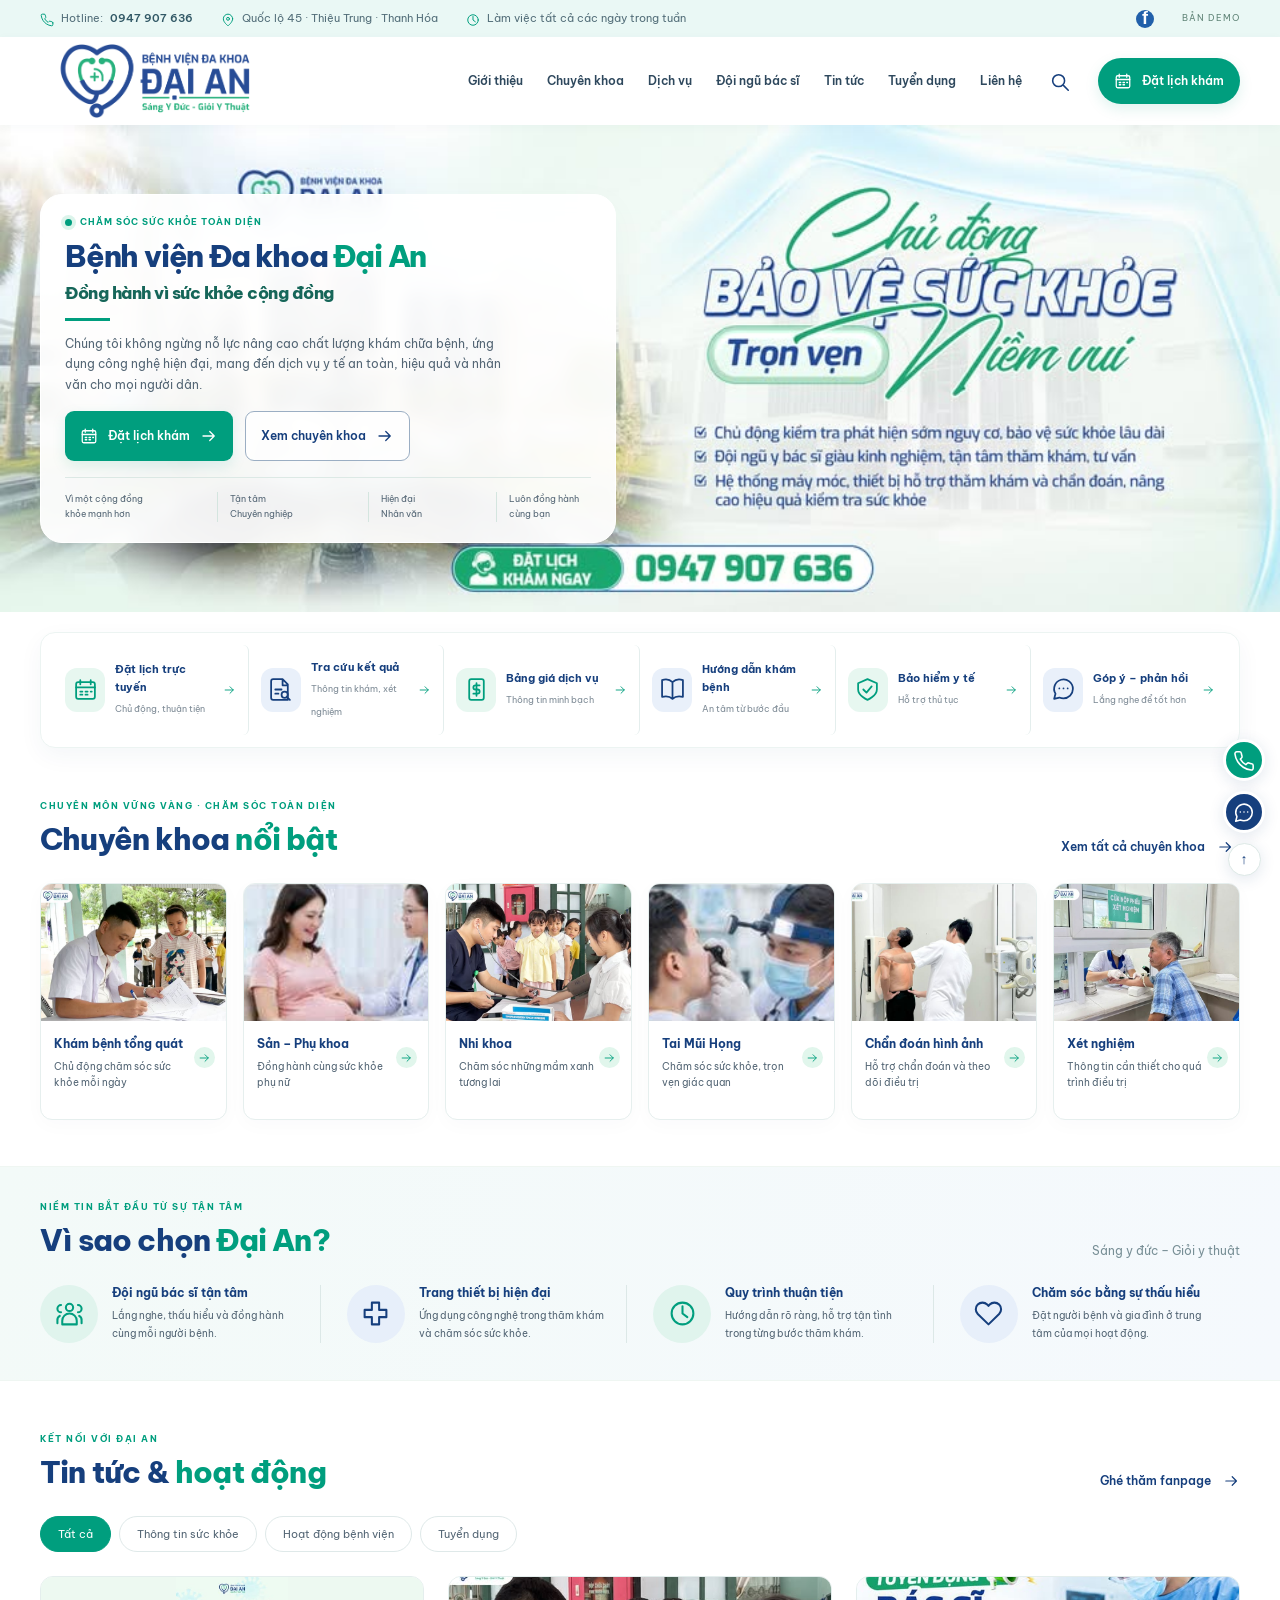
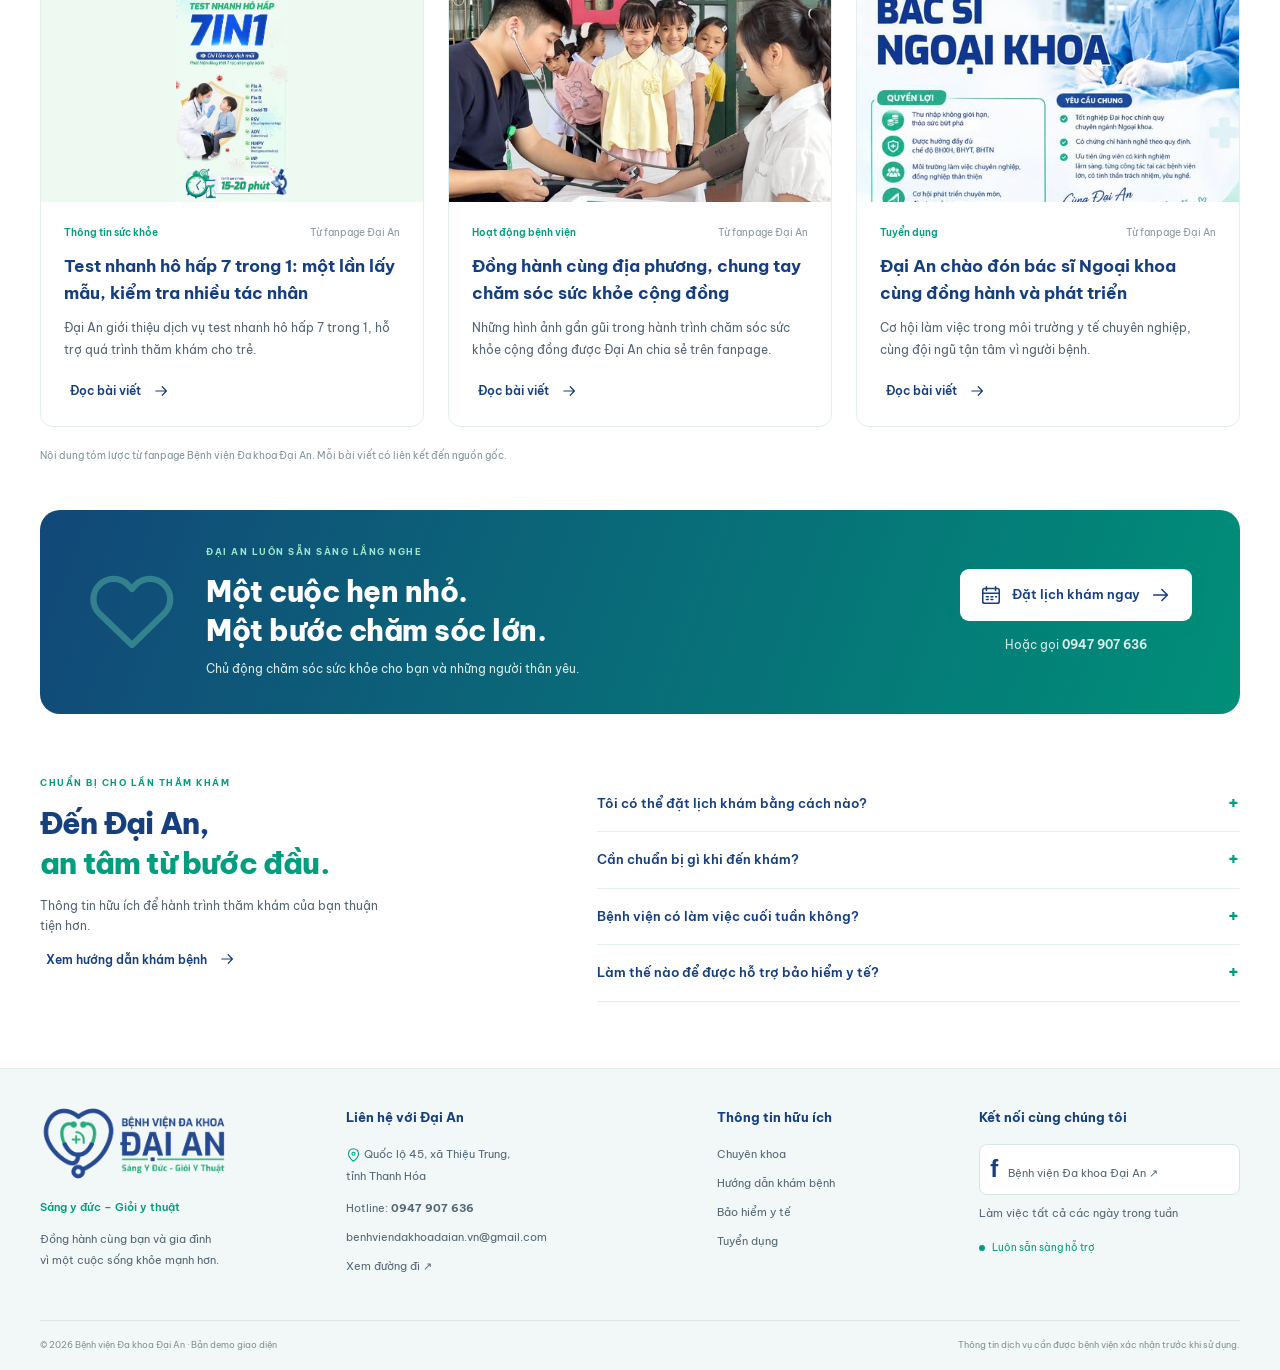
==== index.html @ 1d28658b "Build Dai An hospital demo with responsive layout and Facebook content" ====
<!doctype html>
<html lang="vi">
<head>
  <meta charset="utf-8"><meta name="viewport" content="width=device-width, initial-scale=1">
  <meta name="theme-color" content="#009d7d"><meta name="description" content="Bệnh viện Đa khoa Đại An — Sáng y đức, giỏi y thuật. Khám phá chuyên khoa, dịch vụ và thông tin từ bệnh viện.">
  <title>Bệnh viện Đa khoa Đại An | Sáng y đức – Giỏi y thuật</title>
  <link rel="icon" href="assets/Dai_An-01.png"><link rel="stylesheet" href="styles.css"><script src="app.js" defer></script>
</head>
<body>
<a class="skip" href="#main">Đến nội dung chính</a>
<div class="topbar"><div class="container top-inner"><a href="tel:0947907636"><span data-icon="phone"></span> Hotline: <strong>0947 907 636</strong></a><span class="top-address"><span data-icon="pin"></span> Quốc lộ 45 · Thiệu Trung · Thanh Hóa</span><span class="hours"><span data-icon="clock"></span> Làm việc tất cả các ngày trong tuần</span><a class="social" href="https://www.facebook.com/bvdkdaian/" target="_blank" rel="noopener" aria-label="Fanpage Facebook">f</a><span class="demo-tag">BẢN DEMO</span></div></div>
<header><div class="container nav-wrap"><a class="brand" href="#" aria-label="Đại An - Trang chủ"><img src="assets/Dai_An-01.png" alt="Bệnh viện Đa khoa Đại An - Sáng Y Đức, Giỏi Y Thuật" width="2087" height="944"></a><nav id="navigation" aria-label="Điều hướng chính"><a href="#gioi-thieu">Giới thiệu</a><a href="#chuyen-khoa">Chuyên khoa</a><a href="#dich-vu">Dịch vụ</a><a href="#doi-ngu">Đội ngũ bác sĩ</a><a href="#tin-tuc">Tin tức</a><button class="nav-link" data-recruit>Tuyển dụng</button><a href="#lien-he">Liên hệ</a></nav><button class="search-toggle icon-button" aria-label="Tìm kiếm" data-search><span data-icon="search"></span></button><button class="button small" data-book><span data-icon="calendar"></span> Đặt lịch khám</button><button id="menu-toggle" class="icon-button" aria-label="Mở menu" aria-controls="navigation" aria-expanded="false"><span data-icon="menu"></span></button></div></header>
<main id="main">
<section class="hero hero-banner" aria-labelledby="hero-title">
  <img class="hero-banner-image" src="assets/9d44f85881139d9f.png" alt="Bệnh viện Đa khoa Đại An – Chủ động bảo vệ sức khỏe, trọn vẹn niềm vui. Hotline đặt lịch khám 0947 907 636." width="960" height="365" fetchpriority="high">
  <div class="container hero-overlay">
    <div class="hero-panel">
      <p class="eyebrow"><span class="dot"></span> CHĂM SÓC SỨC KHỎE TOÀN DIỆN</p>
      <h1 id="hero-title">Bệnh viện Đa khoa <span>Đại An</span></h1>
      <h2>Đồng hành vì sức khỏe cộng đồng</h2>
      <div class="accent-line"></div>
      <p class="hero-description">Chúng tôi không ngừng nỗ lực nâng cao chất lượng khám chữa bệnh, ứng dụng công nghệ hiện đại, mang đến dịch vụ y tế an toàn, hiệu quả và nhân văn cho mọi người dân.</p>
      <div class="hero-actions"><button class="button" data-book><span data-icon="calendar"></span> Đặt lịch khám <span data-icon="arrow"></span></button><a class="button outline" href="#chuyen-khoa">Xem chuyên khoa <span data-icon="arrow"></span></a></div>
      <div class="hero-values"><span>Vì một cộng đồng<br>khỏe mạnh hơn</span><span>Tận tâm<br>Chuyên nghiệp</span><span>Hiện đại<br>Nhân văn</span><span>Luôn đồng hành<br>cùng bạn</span></div>
    </div>
  </div>
</section>
<section id="dich-vu" class="container quick-services" aria-label="Tiện ích dành cho người bệnh"></section>
<section id="chuyen-khoa" class="section container"><div class="section-heading"><div><p class="eyebrow">CHUYÊN MÔN VỮNG VÀNG · CHĂM SÓC TOÀN DIỆN</p><h2>Chuyên khoa <span>nổi bật</span></h2></div><button class="text-link" id="all-specialties">Xem tất cả chuyên khoa <span data-icon="arrow"></span></button></div><div id="specialty-grid" class="specialty-grid"></div></section>
<section id="gioi-thieu" class="why-section"><div class="container"><div class="section-heading"><div><p class="eyebrow">NIỀM TIN BẮT ĐẦU TỪ SỰ TẬN TÂM</p><h2>Vì sao chọn <span>Đại An?</span></h2></div><span class="section-note">Sáng y đức – Giỏi y thuật</span></div><div class="benefits"><article id="doi-ngu"><div class="benefit-icon" data-icon="users"></div><div><h3>Đội ngũ bác sĩ tận tâm</h3><p>Lắng nghe, thấu hiểu và đồng hành cùng mỗi người bệnh.</p></div></article><article><div class="benefit-icon blue" data-icon="cross"></div><div><h3>Trang thiết bị hiện đại</h3><p>Ứng dụng công nghệ trong thăm khám và chăm sóc sức khỏe.</p></div></article><article><div class="benefit-icon" data-icon="clock"></div><div><h3>Quy trình thuận tiện</h3><p>Hướng dẫn rõ ràng, hỗ trợ tận tình trong từng bước thăm khám.</p></div></article><article><div class="benefit-icon blue" data-icon="heart"></div><div><h3>Chăm sóc bằng sự thấu hiểu</h3><p>Đặt người bệnh và gia đình ở trung tâm của mọi hoạt động.</p></div></article></div></div></section>
<section id="tin-tuc" class="section container news-section"><div class="section-heading"><div><p class="eyebrow">KẾT NỐI VỚI ĐẠI AN</p><h2>Tin tức & <span>hoạt động</span></h2></div><a class="text-link" href="https://www.facebook.com/bvdkdaian/" target="_blank" rel="noopener">Ghé thăm fanpage <span data-icon="arrow"></span></a></div><div class="news-filters" role="group" aria-label="Lọc bài viết"><button class="active" data-filter="all" aria-pressed="true">Tất cả</button><button data-filter="health" aria-pressed="false">Thông tin sức khỏe</button><button data-filter="community" aria-pressed="false">Hoạt động bệnh viện</button><button data-filter="recruit" aria-pressed="false">Tuyển dụng</button></div><div id="news-grid" class="news-grid"></div><p class="source-note">Nội dung tóm lược từ fanpage Bệnh viện Đa khoa Đại An. Mỗi bài viết có liên kết đến nguồn gốc.</p></section>
<section class="container care-banner"><div class="care-symbol" data-icon="heart"></div><div><p class="eyebrow">ĐẠI AN LUÔN SẴN SÀNG LẮNG NGHE</p><h2>Một cuộc hẹn nhỏ.<br>Một bước chăm sóc lớn.</h2><p>Chủ động chăm sóc sức khỏe cho bạn và những người thân yêu.</p></div><div class="care-action"><button class="button white" data-book><span data-icon="calendar"></span> Đặt lịch khám ngay <span data-icon="arrow"></span></button><a href="tel:0947907636">Hoặc gọi <strong>0947 907 636</strong></a></div></section>
<section class="section container guide-section"><div><p class="eyebrow">CHUẨN BỊ CHO LẦN THĂM KHÁM</p><h2>Đến Đại An,<br><span>an tâm từ bước đầu.</span></h2><p>Thông tin hữu ích để hành trình thăm khám của bạn thuận tiện hơn.</p><button class="text-link" data-info="guide">Xem hướng dẫn khám bệnh <span data-icon="arrow"></span></button></div><div class="faq"><details><summary>Tôi có thể đặt lịch khám bằng cách nào?</summary><p>Bạn có thể gọi hotline <a href="tel:0947907636">0947 907 636</a> hoặc liên hệ fanpage bệnh viện. Biểu mẫu trên website này là bản trình diễn, chưa gửi yêu cầu đặt lịch thực tế.</p></details><details><summary>Cần chuẩn bị gì khi đến khám?</summary><p>Mang theo giấy tờ tùy thân, thông tin bảo hiểm y tế và hồ sơ khám trước đây nếu có. Liên hệ bệnh viện để được hướng dẫn riêng cho dịch vụ bạn cần.</p></details><details><summary>Bệnh viện có làm việc cuối tuần không?</summary><p>Theo thông tin trên fanpage, bệnh viện làm việc tất cả các ngày trong tuần, cả thứ Bảy và Chủ nhật. Vui lòng liên hệ trước để xác nhận lịch chuyên khoa.</p></details><details><summary>Làm thế nào để được hỗ trợ bảo hiểm y tế?</summary><p>Chuẩn bị thông tin thẻ BHYT và giấy tờ liên quan. Bộ phận tiếp đón sẽ hướng dẫn quyền lợi và thủ tục áp dụng cho trường hợp của bạn.</p></details></div></section>
</main>
<footer id="lien-he"><div class="container footer-grid"><div class="footer-brand"><a href="#"><img src="assets/Dai_An-01.png" alt="Bệnh viện Đa khoa Đại An" width="2087" height="944"></a><p>Sáng y đức – Giỏi y thuật</p><p>Đồng hành cùng bạn và gia đình<br>vì một cuộc sống khỏe mạnh hơn.</p></div><div><h3>Liên hệ với Đại An</h3><p><span data-icon="pin"></span> Quốc lộ 45, xã Thiệu Trung,<br>tỉnh Thanh Hóa</p><a href="tel:0947907636">Hotline: <strong>0947 907 636</strong></a><a href="mailto:benhviendakhoadaian.vn@gmail.com">benhviendakhoadaian.vn@gmail.com</a><a href="https://www.google.com/maps/search/?api=1&query=Bệnh+viện+Đa+khoa+Đại+An+Thanh+Hóa" target="_blank" rel="noopener">Xem đường đi ↗</a></div><div><h3>Thông tin hữu ích</h3><a href="#chuyen-khoa">Chuyên khoa</a><button data-info="guide">Hướng dẫn khám bệnh</button><button data-info="insurance">Bảo hiểm y tế</button><button data-recruit>Tuyển dụng</button></div><div><h3>Kết nối cùng chúng tôi</h3><a class="facebook-link" href="https://www.facebook.com/bvdkdaian/" target="_blank" rel="noopener"><b>f</b> Bệnh viện Đa khoa Đại An ↗</a><p>Làm việc tất cả các ngày trong tuần</p><span class="open-status"><i></i> Luôn sẵn sàng hỗ trợ</span></div></div><div class="container footer-bottom"><span>© 2026 Bệnh viện Đa khoa Đại An · Bản demo giao diện</span><span>Thông tin dịch vụ cần được bệnh viện xác nhận trước khi sử dụng.</span></div></footer>
<div class="floating-contact"><a href="tel:0947907636" aria-label="Gọi hotline"><span data-icon="phone"></span></a><a href="https://www.facebook.com/bvdkdaian/" target="_blank" rel="noopener" aria-label="Liên hệ Facebook"><span data-icon="message"></span></a><button id="back-top" aria-label="Về đầu trang">↑</button></div>
<dialog id="modal" aria-labelledby="modal-title"><button class="modal-close icon-button" aria-label="Đóng hộp thoại">×</button><div id="modal-content"></div></dialog>
<noscript><p class="container">Vui lòng bật JavaScript để xem chuyên khoa, bài viết và dùng các tiện ích demo.</p></noscript>
</body></html>
---- styles.css ----
@import url('https://fonts.googleapis.com/css2?family=Be+Vietnam+Pro:wght@400;450;500;550;600;650;700;750;800&display=swap');
:root{--blue:#163f7d;--green:#009e7e;--mint:#eaf8f3;--text:#546675;--line:#e4eeed;--shadow:0 8px 30px #173f7010}*{box-sizing:border-box}html{scroll-behavior:smooth;scroll-padding-top:105px}body{margin:0;background:#fff;color:var(--text);font:14px/1.65 'Be Vietnam Pro',Arial,sans-serif}button,input,select,textarea{font:inherit}button,a{-webkit-tap-highlight-color:transparent}button{cursor:pointer}a{color:inherit;text-decoration:none}button{color:inherit}img{max-width:100%;height:auto;display:block}h1,h2,h3,p{margin-top:0}h1,h2,h3{color:var(--blue);line-height:1.35}h2{font-size:30px;font-weight:750;letter-spacing:-.8px;margin-bottom:12px}h2 span{color:var(--green)}h3{font-size:15px}svg{width:22px;height:22px;flex-shrink:0;vertical-align:middle}button{border:0;background:none}a,button,input,select,textarea{outline-offset:5px}a:focus-visible,button:focus-visible,input:focus-visible,select:focus-visible,textarea:focus-visible{outline:3px solid #29b694}.container{max-width:1320px;width:calc(100% - 80px);margin:auto}.topbar{background:#eaf8f5;font-size:11px;color:#536e79}.top-inner{display:flex;align-items:center;gap:28px;height:37px}.top-inner>a,.top-address,.hours{display:flex;align-items:center;gap:7px}.topbar svg{width:14px;height:14px;color:var(--green)}.topbar strong{font-weight:600;color:#325966}.hours{margin-right:auto}.social{background:#2160aa;border-radius:50%;color:#fff!important;width:18px;height:18px;justify-content:center;font:bold 18px Arial}.demo-tag{font-size:9px;letter-spacing:1px;color:#618578}header{background:#fff;position:sticky;top:0;z-index:20;box-shadow:0 2px 10px #1b507209}.nav-wrap{height:88px;display:flex;align-items:center;gap:20px}.brand{width:220px;flex-shrink:0;overflow:hidden;height:74px;display:flex;align-items:center}.brand img{width:230px;max-width:none;height:auto}nav{display:flex;align-items:center;gap:24px;margin-left:auto}nav a,.nav-link{font-size:12px;color:#2e485d;white-space:nowrap;font-weight:550;padding:10px 0}nav a:hover,.nav-link:hover{color:var(--green)}.button{display:inline-flex;justify-content:center;align-items:center;gap:10px;background:var(--green);color:#fff;border-radius:9px;padding:15px 20px;font-size:13px;font-weight:600;line-height:1.5;box-shadow:0 5px 14px #009e7e20;transition:transform .2s,background .2s}.button:hover{background:#00866b;transform:translateY(-2px)}.button.small{font-size:12px;padding:12px 16px;white-space:nowrap;border-radius:30px}.button.small svg{width:18px}.outline{border:1px solid #9baec3;background:#ffffffc9;color:var(--blue);box-shadow:none}.outline:hover{background:#f0faf6}.icon-button{display:grid;place-items:center;width:36px;height:36px;border-radius:50%;color:var(--blue)}.icon-button:hover{background:var(--mint)}#menu-toggle{display:none}.hero{position:relative;min-height:530px;background:#d6f4e9;overflow:hidden}.hero-art{position:absolute;right:0;top:0;width:65%;height:100%;background-image:url('assets/design-reference.png');background-size:173% auto;background-position:right 15%;background-repeat:no-repeat}.hero:after{content:'';position:absolute;inset:0;background:linear-gradient(90deg,#dff8f2 0%,#dff8f270 31%,transparent 56%),linear-gradient(0deg,#28b8a13a,transparent 30%);pointer-events:none}.hero-inner{position:relative;z-index:1;padding:36px 0 62px;display:flex;align-items:end;justify-content:space-between}.hero-panel{width:570px;padding:29px 34px 25px;background:#ffffffef;border:1px solid #fff;border-radius:22px;box-shadow:0 10px 35px #16794c09;backdrop-filter:blur(8px)}.eyebrow{font-size:10px;letter-spacing:1.5px;font-weight:650;color:var(--green);margin-bottom:12px}.hero .eyebrow{font-size:11px;letter-spacing:1px;display:flex;align-items:center;gap:8px}.dot{width:7px;height:7px;background:var(--green);border-radius:50%;box-shadow:0 0 0 4px #dcf4eb}h1{font-size:42px;font-weight:800;letter-spacing:-1.8px;line-height:1.22;margin:16px 0 10px}h1 span{color:var(--green)}.hero h2{font-size:21px;letter-spacing:-.5px;color:#166659;margin:0}.accent-line{width:45px;height:3px;background:var(--green);margin:19px 0}.hero-description{font-size:13px;line-height:1.9;max-width:460px;margin-bottom:23px}.hero-actions{display:flex;gap:12px}.hero-actions .button{font-size:12px;padding:13px 15px}.hero-actions svg{width:18px}.hero-values{display:flex;justify-content:space-between;border-top:1px solid #dce9e5;margin-top:24px;padding-top:18px;gap:10px;font-size:10px}.hero-values span{display:flex;align-items:center;gap:5px}.hero-values svg{color:var(--green);width:15px}.hero-caption{text-align:right;color:white;font:italic 28px/1.5 Georgia,serif;text-shadow:0 2px 12px #086b54;transform:rotate(-7deg);margin:0 20px 25px}.hero-caption span{font-size:25px}.quick-services{position:relative;z-index:3;margin-top:-33px;padding:12px;display:grid;grid-template-columns:repeat(6,1fr);background:white;border:1px solid #ecf4f2;border-radius:15px;box-shadow:0 8px 25px #1343710c}.quick-item{display:flex;align-items:center;text-align:left;gap:10px;padding:13px 12px;border-right:1px solid var(--line);transition:background .2s;border-radius:6px}.quick-item:last-child{border:0}.quick-item:hover{background:var(--mint)}.quick-icon{display:grid;place-items:center;width:40px;height:44px;border-radius:12px;color:var(--green);background:#e7f7f0;flex-shrink:0}.quick-item:nth-child(even) .quick-icon{background:#e9f0fa;color:var(--blue)}.quick-icon svg{width:25px;height:25px}.quick-item strong{display:block;color:var(--blue);font-size:11px;font-weight:650}.quick-item small{font-size:9px;color:#7e8b96}.quick-item>.arrow{margin-left:auto;color:var(--green)}.quick-item>.arrow svg{width:13px}.section{padding-top:51px;padding-bottom:46px}.section-heading{display:flex;align-items:end;justify-content:space-between;margin-bottom:24px;gap:15px}.section-heading .eyebrow{margin-bottom:5px;font-size:9px}.section-heading h2{margin:0}.text-link{display:inline-flex;align-items:center;gap:12px;font-size:12px;color:var(--blue);font-weight:550}.text-link:hover{color:var(--green)}.text-link svg{width:17px}.specialty-grid{display:grid;grid-template-columns:repeat(6,1fr);gap:16px}.specialty-card{border:1px solid #e6efee;border-radius:12px;overflow:hidden;background:white;box-shadow:0 5px 20px #153d6806;transition:transform .2s,box-shadow .2s;position:relative;text-align:left;padding:0}.specialty-card:hover{transform:translateY(-5px);box-shadow:var(--shadow)}.specialty-photo{width:100%;height:137px;object-fit:cover}.reference-photo{background-image:url('assets/design-reference.png');background-size:675% auto;background-position:22% 82.2%;height:137px}.reference-photo.ent{background-position:59% 82.2%}.specialty-body{padding:15px 13px 16px;min-height:98px}.specialty-card h3{font-size:12px;margin:0 12px 6px 0;font-weight:700}.specialty-card p{font-size:10px;line-height:1.6;margin:0;max-width:140px}.card-arrow{position:absolute;right:11px;bottom:51px;border-radius:50%;background:#e1f6ec;width:21px;height:21px;color:var(--green);display:grid;place-items:center}.card-arrow svg{width:13px}.why-section{background:linear-gradient(100deg,#f3faf8,#f5f9fd);padding:33px 0 37px;border-top:1px solid #eff6f2;border-bottom:1px solid #eff6f2}.section-note{font-size:12px;color:#788f96}.benefits{display:grid;grid-template-columns:repeat(4,1fr);gap:26px}.benefits article{display:flex;gap:14px;align-items:center;border-right:1px solid #dce8e7;padding-right:18px}.benefits article:last-child{border:0}.benefit-icon{width:58px;height:58px;background:#e0f4ed;color:var(--green);flex-shrink:0;border-radius:50%;display:grid;place-items:center}.benefit-icon svg{width:29px;height:29px}.benefit-icon.blue{color:var(--blue);background:#e7effa}.benefits h3{font-size:12px;margin:0 0 6px}.benefits p{font-size:10px;margin:0;line-height:1.8}.news-filters{display:flex;gap:8px;margin-bottom:24px;flex-wrap:wrap}.news-filters button{padding:8px 17px;border:1px solid #dfe9e9;border-radius:30px;font-size:11px;background:white}.news-filters button.active{color:white;border-color:var(--green);background:var(--green)}.news-grid{display:grid;grid-template-columns:repeat(3,1fr);gap:24px}.news-card{border:1px solid var(--line);border-radius:13px;overflow:hidden;background:#fff;transition:box-shadow .2s}.news-card:hover{box-shadow:var(--shadow)}.news-image-button{width:100%;padding:0;display:block;overflow:hidden;background:#e9f6f1}.news-image-button img{width:100%;height:225px;object-fit:cover;transition:transform .4s}.news-image-button:hover img{transform:scale(1.025)}.news-card:first-child img{object-fit:contain;background:#edf9f1}.news-card .news-body{padding:23px}.news-meta{display:flex;justify-content:space-between;gap:10px;font-size:10px;color:#8a979f;margin-bottom:11px}.news-meta b{font-weight:550;color:var(--green)}.news-card h3{font-size:17px;line-height:1.6;margin-bottom:10px}.news-title{text-align:left;padding:0;color:inherit;font:inherit}.news-card p{font-size:12px;line-height:1.85;margin-bottom:17px}.source-note{font-size:10px;color:#82949d;margin:21px 0 0}.care-banner{background:linear-gradient(110deg,#124878,#008f78);color:#d7ebe8;border-radius:20px;padding:35px 48px;display:flex;align-items:center;gap:30px;overflow:hidden;position:relative}.care-banner h2{font-size:29px;color:white;margin:0 0 9px;letter-spacing:-.5px}.care-banner .eyebrow{color:#9ee5cd;font-size:9px}.care-banner p:last-child{margin:0;font-size:12px}.care-symbol{color:#68cfb0;opacity:.4}.care-symbol svg{width:88px;height:88px}.care-action{margin-left:auto;display:flex;align-items:center;flex-direction:column;gap:14px}.white{color:var(--blue);background:white}.white:hover{background:#e2f5ee}.care-action>a{font-size:12px}.guide-section{display:grid;grid-template-columns:1fr 1.35fr;gap:80px;padding-top:62px;padding-bottom:66px}.guide-section>div>p{max-width:340px;font-size:12px}.guide-section>div>.eyebrow{font-size:9px}.faq details{border-bottom:1px solid var(--line);padding:17px 0}.faq summary{cursor:pointer;color:var(--blue);font-size:13px;font-weight:550;list-style:none;display:flex;justify-content:space-between;gap:15px}.faq summary:after{content:'+';font-size:20px;color:var(--green);line-height:1}.faq details[open] summary:after{content:'−'}.faq p{font-size:12px;line-height:1.8;margin:13px 25px 0 0}footer{background:#f2f8f7;border-top:1px solid #e3eeea}.footer-grid{display:grid;grid-template-columns:1.2fr 1.5fr 1fr 1.2fr;gap:45px;padding-top:40px;padding-bottom:35px}.footer-brand img{width:220px;mix-blend-mode:multiply;margin-left:-16px;margin-top:-15px}.footer-grid h3{font-size:13px;margin:0 0 18px}.footer-grid p,.footer-grid a,.footer-grid button{font-size:11px;line-height:1.9}.footer-grid a,.footer-grid button{display:block;margin-bottom:8px;text-align:left;padding:0;overflow-wrap:anywhere}.footer-grid a:hover,.footer-grid button:hover{color:var(--green)}.footer-grid p svg{width:15px;color:var(--green)}.footer-brand>p:first-of-type{color:var(--green);font-weight:600;margin-top:-4px}.facebook-link{border:1px solid #d7e6e3;border-radius:8px;padding:10px!important;background:#fff}.facebook-link b{font:bold 24px Arial;color:var(--blue);padding-right:7px}.open-status{font-size:10px;color:var(--green)}.open-status i{display:inline-block;width:6px;height:6px;border-radius:50%;background:var(--green);margin-right:5px}.footer-bottom{border-top:1px solid #dce8e4;padding:17px 0;display:flex;justify-content:space-between;gap:15px;font-size:9px;color:#81938e}.floating-contact{position:fixed;bottom:24px;right:15px;display:flex;flex-direction:column;gap:10px;z-index:15}.floating-contact a,.floating-contact button{width:42px;height:42px;display:grid;place-items:center;color:white;background:var(--green);border-radius:50%;box-shadow:0 3px 15px #143e7520;border:3px solid white}.floating-contact a:nth-child(2){background:var(--blue)}.floating-contact button{background:white;color:var(--blue);border:1px solid #dce8e5;height:33px;width:33px;margin:auto}dialog{border:0;border-radius:18px;max-width:660px;width:calc(100% - 32px);padding:36px;color:var(--text);box-shadow:0 20px 100px #06254840;max-height:90vh;overflow-y:auto}dialog::backdrop{background:#102c4b88;backdrop-filter:blur(4px)}body.modal-open{overflow:hidden}.modal-close{position:absolute;top:12px;right:12px;font-size:28px}.modal-eyebrow{margin-bottom:8px}.modal-content h2,#modal-title{font-size:26px;margin-right:20px}.modal-intro{font-size:13px}.form-grid{display:grid;grid-template-columns:1fr 1fr;gap:16px}.field{display:flex;flex-direction:column;gap:6px;font-size:12px;color:var(--blue);font-weight:550}.field.full{grid-column:1/-1}.field input,.field select,.field textarea,.search-input{border:1px solid #d4e2e1;padding:11px 12px;border-radius:7px;width:100%;background:#fff;color:#355164;min-height:45px}.field textarea{resize:vertical;min-height:90px}.demo-notice{background:#eff8f4;border-left:3px solid var(--green);padding:12px 15px;font-size:11px;border-radius:5px;margin:20px 0}.form-submit{width:100%;margin-top:20px}.success{text-align:center;padding:25px 0}.success-icon{width:65px;height:65px;border-radius:50%;background:var(--mint);color:var(--green);margin:0 auto 20px;display:grid;place-items:center;font-size:28px}.article-image{width:100%;max-height:350px;object-fit:contain;background:#eff8f4;border-radius:10px;margin:20px 0}.article-text{font-size:13px;line-height:1.9}.article-source{margin-top:22px}.search-results{display:flex;flex-direction:column;gap:8px;margin-top:18px}.search-result{text-align:left;border:1px solid var(--line);border-radius:8px;padding:12px 15px;color:var(--blue)}.search-result:hover{background:var(--mint)}.search-result small{display:block;color:var(--green);font-size:10px}.info-list{padding-left:21px;font-size:13px;line-height:2}.result-panel{margin-top:18px;padding:18px;background:var(--mint);border-radius:9px;font-size:12px}.skip{position:fixed;top:-100px;z-index:100;background:#fff;padding:10px}.skip:focus{top:0}[hidden]{display:none!important}
@media(min-width:1500px){.hero-art{background-position:right 15%;background-size:173% auto}.hero{max-height:580px}}@media(max-width:1250px){nav{gap:15px}.nav-wrap{gap:12px}.brand{width:190px}.brand img{width:200px}nav a,.nav-link{font-size:11px}.quick-item{padding:10px 7px;gap:7px}.quick-icon{width:33px}.quick-item small{font-size:8px}.hero-panel{width:535px}.hero-art{width:70%;background-size:173% auto}.specialty-grid{gap:12px}.specialty-photo,.reference-photo{height:119px}.benefits{gap:15px}.benefit-icon{width:47px;height:47px}.benefits article{gap:10px}.footer-grid{gap:25px}.search-toggle{display:none}}
@media(max-width:1050px){.container{width:calc(100% - 48px)}#menu-toggle{display:grid}.nav-wrap{height:80px}.brand{margin-right:auto}nav{display:none;position:absolute;top:80px;left:0;right:0;background:white;padding:20px 24px;box-shadow:0 14px 20px #153e7512;grid-template-columns:repeat(2,1fr);gap:10px}nav.open{display:grid}nav a,.nav-link{font-size:14px;text-align:left}.search-toggle{display:grid}.top-address{margin-right:auto}.hours{display:none}.hero-art{width:80%;background-size:auto 1030px;background-position:75% 15%}.hero-panel{width:510px;padding:26px}.hero h1{font-size:39px}.hero-caption{display:none}.quick-services{grid-template-columns:repeat(3,1fr)}.quick-item:nth-child(3){border:0}.quick-item{padding:12px 15px}.quick-item small{font-size:10px}.quick-item strong{font-size:12px}.quick-icon{width:40px}.specialty-grid{grid-template-columns:repeat(3,1fr);gap:20px}.specialty-photo,.reference-photo{height:165px}.reference-photo{background-size:675% auto}.benefits{grid-template-columns:repeat(2,1fr);gap:24px}.benefits article:nth-child(2){border:0}.news-image-button img{height:180px}.news-card .news-body{padding:17px}.news-card h3{font-size:15px}.care-symbol{display:none}.guide-section{gap:40px}.footer-grid{grid-template-columns:1fr 1fr}.top-inner{gap:18px}}
@media(max-width:640px){.container{width:calc(100% - 32px)}.topbar{font-size:10px}.top-inner{gap:12px;height:31px}.top-address,.social{display:none!important}.demo-tag{margin-left:auto}.nav-wrap{height:71px;gap:7px}.brand{width:149px;height:65px}.brand img{width:155px}.button.small{font-size:10px;padding:10px 12px}.button.small svg{display:none}.search-toggle{width:28px}#menu-toggle{width:29px}nav{top:71px}.hero{min-height:650px}.hero-art{width:100%;height:280px;top:auto;bottom:0;background-size:173% auto;background-position:right 15%}.hero:after{background:linear-gradient(180deg,#e1f8f0 0%,#e1f8f0 45%,transparent 76%)}.hero-inner{padding:22px 0 230px}.hero-panel{width:100%;padding:23px 21px;border-radius:15px}.hero .eyebrow{font-size:8px;letter-spacing:.7px}.hero h1{font-size:34px;letter-spacing:-1.2px;line-height:1.18;margin:14px 0}.hero h2{font-size:17px}.accent-line{margin:15px 0}.hero-description{font-size:12px;line-height:1.8;margin-bottom:18px}.hero-actions{gap:8px;flex-wrap:wrap}.hero-actions .button{padding:11px 12px;font-size:10px}.hero-actions .button>svg:last-child{display:none}.hero-values{font-size:8px;gap:7px;padding-top:15px;margin-top:18px}.hero-values svg{width:12px}.quick-services{margin-top:-30px;padding:7px;border-radius:12px;grid-template-columns:repeat(2,1fr)}.quick-item{padding:11px 7px;gap:8px}.quick-item:nth-child(3){border-right:1px solid var(--line)}.quick-item:nth-child(even){border:0}.quick-icon{width:33px;height:38px}.quick-icon svg{width:22px}.quick-item strong{font-size:10px}.quick-item small{font-size:8px}.quick-item>.arrow{display:none}.section{padding-top:34px;padding-bottom:32px}h2{font-size:25px}.section-heading{align-items:start;margin-bottom:20px}.section-heading .eyebrow{font-size:7px;letter-spacing:1px}.section-heading>.text-link{font-size:9px;gap:5px;max-width:90px;line-height:1.6;margin-top:17px}.section-heading>.text-link svg{width:13px}.specialty-grid{grid-template-columns:repeat(2,1fr);gap:13px}.specialty-photo,.reference-photo{height:120px}.specialty-body{padding:13px 10px;min-height:95px}.specialty-card h3{font-size:11px}.specialty-card p{font-size:9px;max-width:110px}.card-arrow{right:8px;bottom:45px;width:18px;height:18px}.section-note{display:none}.why-section{padding:28px 0}.benefits{gap:22px 15px}.benefits article{display:block;border:0;padding:0}.benefit-icon{width:45px;height:45px;margin-bottom:10px}.benefits h3{font-size:11px}.benefits p{font-size:10px}.news-grid{grid-template-columns:1fr;gap:20px}.news-image-button img{height:235px}.news-filters{gap:6px}.news-filters button{font-size:9px;padding:7px 11px}.news-card h3{font-size:16px}.news-card .news-body{padding:20px}.care-banner{padding:28px 25px;display:block;border-radius:14px}.care-banner h2{font-size:25px}.care-banner p:last-child{font-size:11px}.care-action{align-items:start;margin-top:23px}.care-action .button{font-size:12px;padding:12px 15px}.guide-section{grid-template-columns:1fr;gap:15px;padding-top:35px;padding-bottom:35px}.faq summary{font-size:12px}.footer-grid{grid-template-columns:1fr;gap:24px;padding-top:32px}.footer-brand img{width:220px}.footer-grid h3{margin-bottom:12px}.footer-bottom{flex-direction:column;font-size:8px;gap:5px}.floating-contact{right:8px;bottom:15px}.floating-contact a{width:37px;height:37px}.floating-contact svg{width:18px}dialog{padding:29px 22px;max-height:88vh}.form-grid{grid-template-columns:1fr}.field.full{grid-column:auto}#modal-title{font-size:22px}.hero-values span{gap:3px}}
@media(prefers-reduced-motion:reduce){html{scroll-behavior:auto}*,*:before,*:after{transition:none!important}}

/* Keep the reference artwork inside its photo region at every viewport. */
.hero-art{background-size:auto 240%;background-position:right 16.2%}.hero-caption{display:none}


.reference-photo{background-size:auto 970%;background-position:22% 75.15%}.reference-photo.ent{background-position:59% 75.15%}


/* Preserve the original aspect ratio of the footer identity and full-width banner. */
.footer-brand img{height:auto;object-fit:contain}
.visually-hidden{position:absolute;width:1px;height:1px;padding:0;margin:-1px;overflow:hidden;clip-path:inset(50%);white-space:nowrap;border:0}
.hero.hero-banner{min-height:0;max-height:none;background:#edf8f3;overflow:hidden}
.hero.hero-banner::after{display:none}
.hero-banner-image{display:block;width:100%;max-width:none;height:auto;margin:0}
.hero-banner + .quick-services{margin-top:20px}
@media(max-width:640px){.hero-banner + .quick-services{margin-top:12px}}

/* Booking panel overlays the unchanged, full-width cover image. */
.hero-overlay{position:absolute;inset:0;z-index:1;display:flex;align-items:center;pointer-events:none}
.hero-overlay .hero-panel{pointer-events:auto;width:min(570px,46%);padding:26px 30px;background:rgba(255,255,255,.94)}
.hero-overlay h1{font-size:36px;letter-spacing:-1.2px;margin:12px 0 10px}
.hero-overlay h2{font-size:20px}
.hero-overlay .hero-values{gap:0;font-size:10px}
.hero-overlay .hero-values>span{display:block;padding:0 12px;border-left:1px solid #d4e5df}
.hero-overlay .hero-values>span:first-child{padding-left:0;border-left:0}
@media(min-width:1051px) and (max-width:1400px){
 .hero-overlay .hero-panel{padding:20px 24px;width:48%}
 .hero-overlay h1{font-size:30px;margin:8px 0}
 .hero-overlay h2{font-size:17px}
 .hero-overlay .eyebrow{font-size:9px;margin-bottom:8px}
 .hero-overlay .accent-line{margin:13px 0}
 .hero-overlay .hero-description{font-size:12px;line-height:1.7;margin-bottom:16px}
 .hero-overlay .hero-values{margin-top:16px;padding-top:14px;font-size:9px}
}
@media(max-width:1050px){
 .hero-overlay{position:relative;inset:auto;margin-top:-80px;padding-bottom:22px}
 .hero-overlay .hero-panel{width:min(570px,100%)}
}
@media(max-width:640px){
 .hero-overlay{margin-top:-22px;padding-bottom:12px}
 .hero-overlay .hero-panel{width:100%;padding:22px 20px}
 .hero-overlay h1{font-size:30px}
 .hero-overlay h2{font-size:17px}
 .hero-overlay .hero-values{font-size:8px}
 .hero-overlay .hero-values>span{padding:0 7px}
}
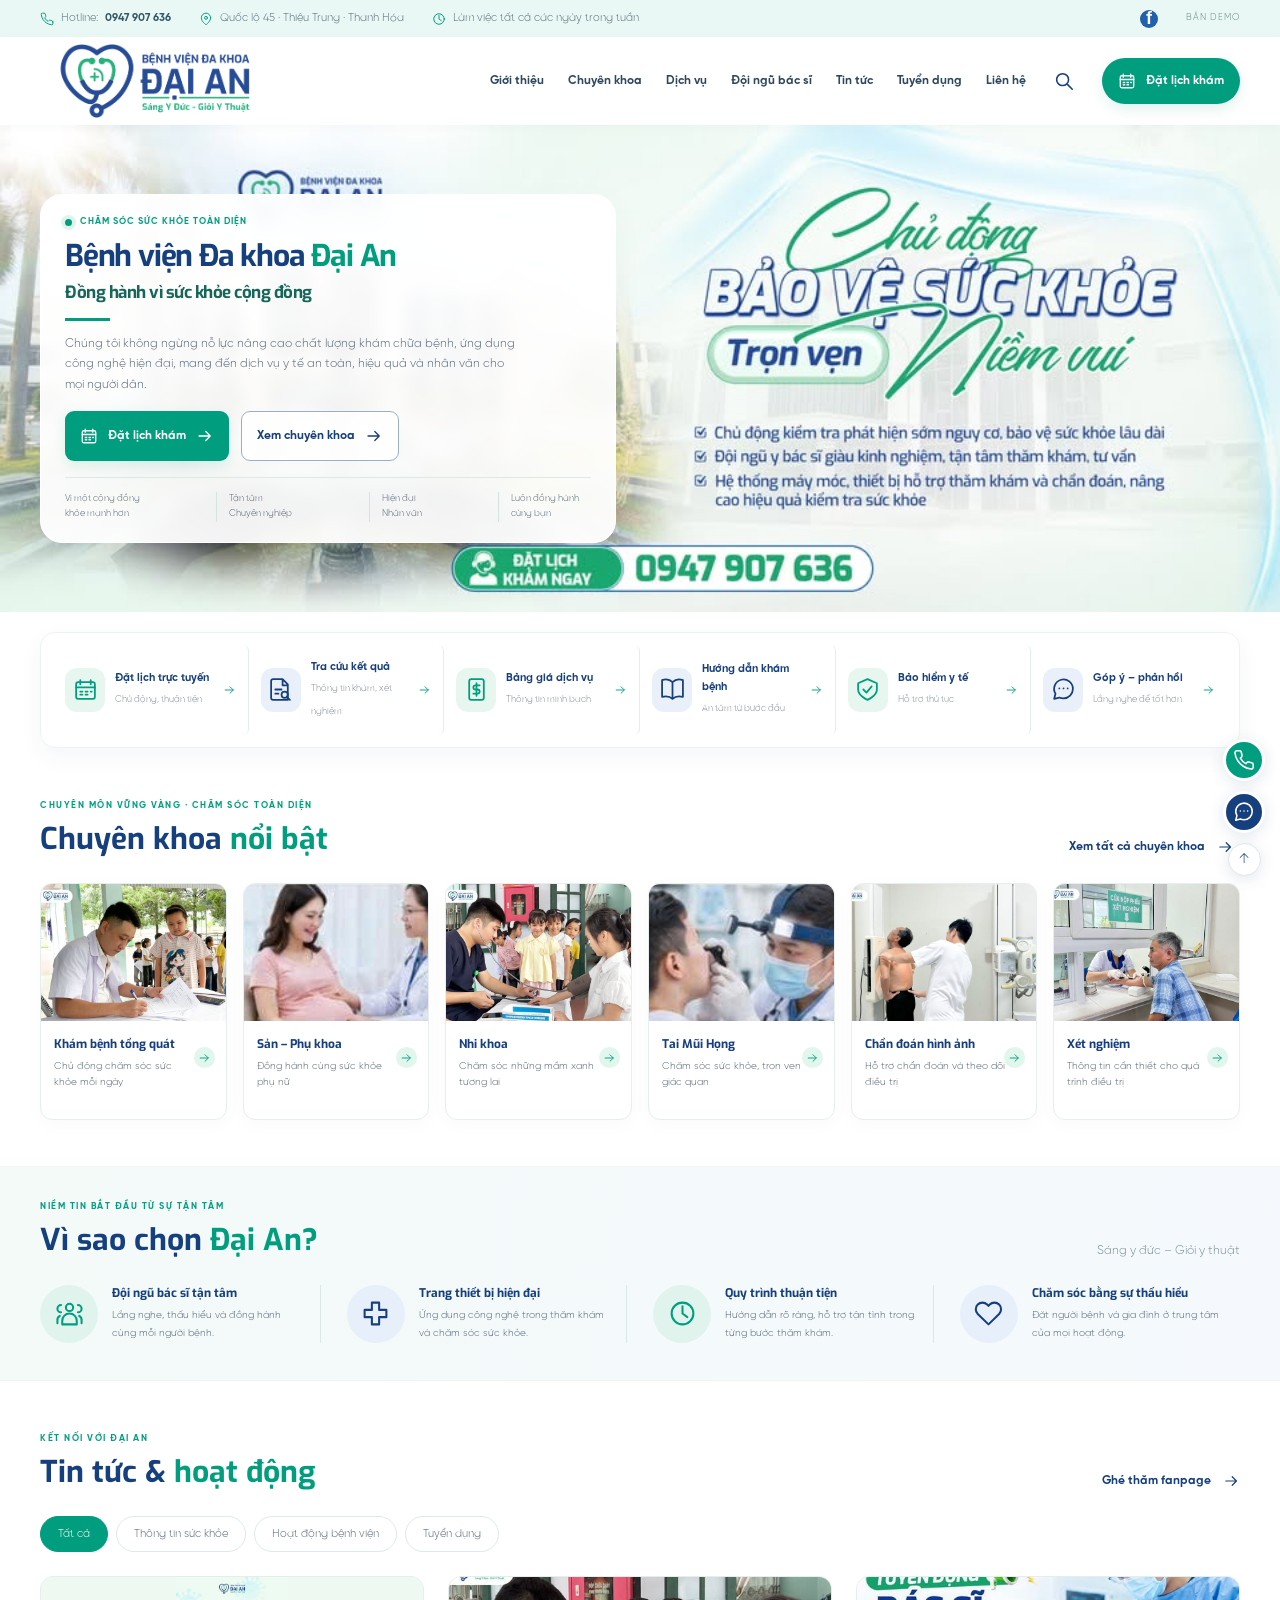
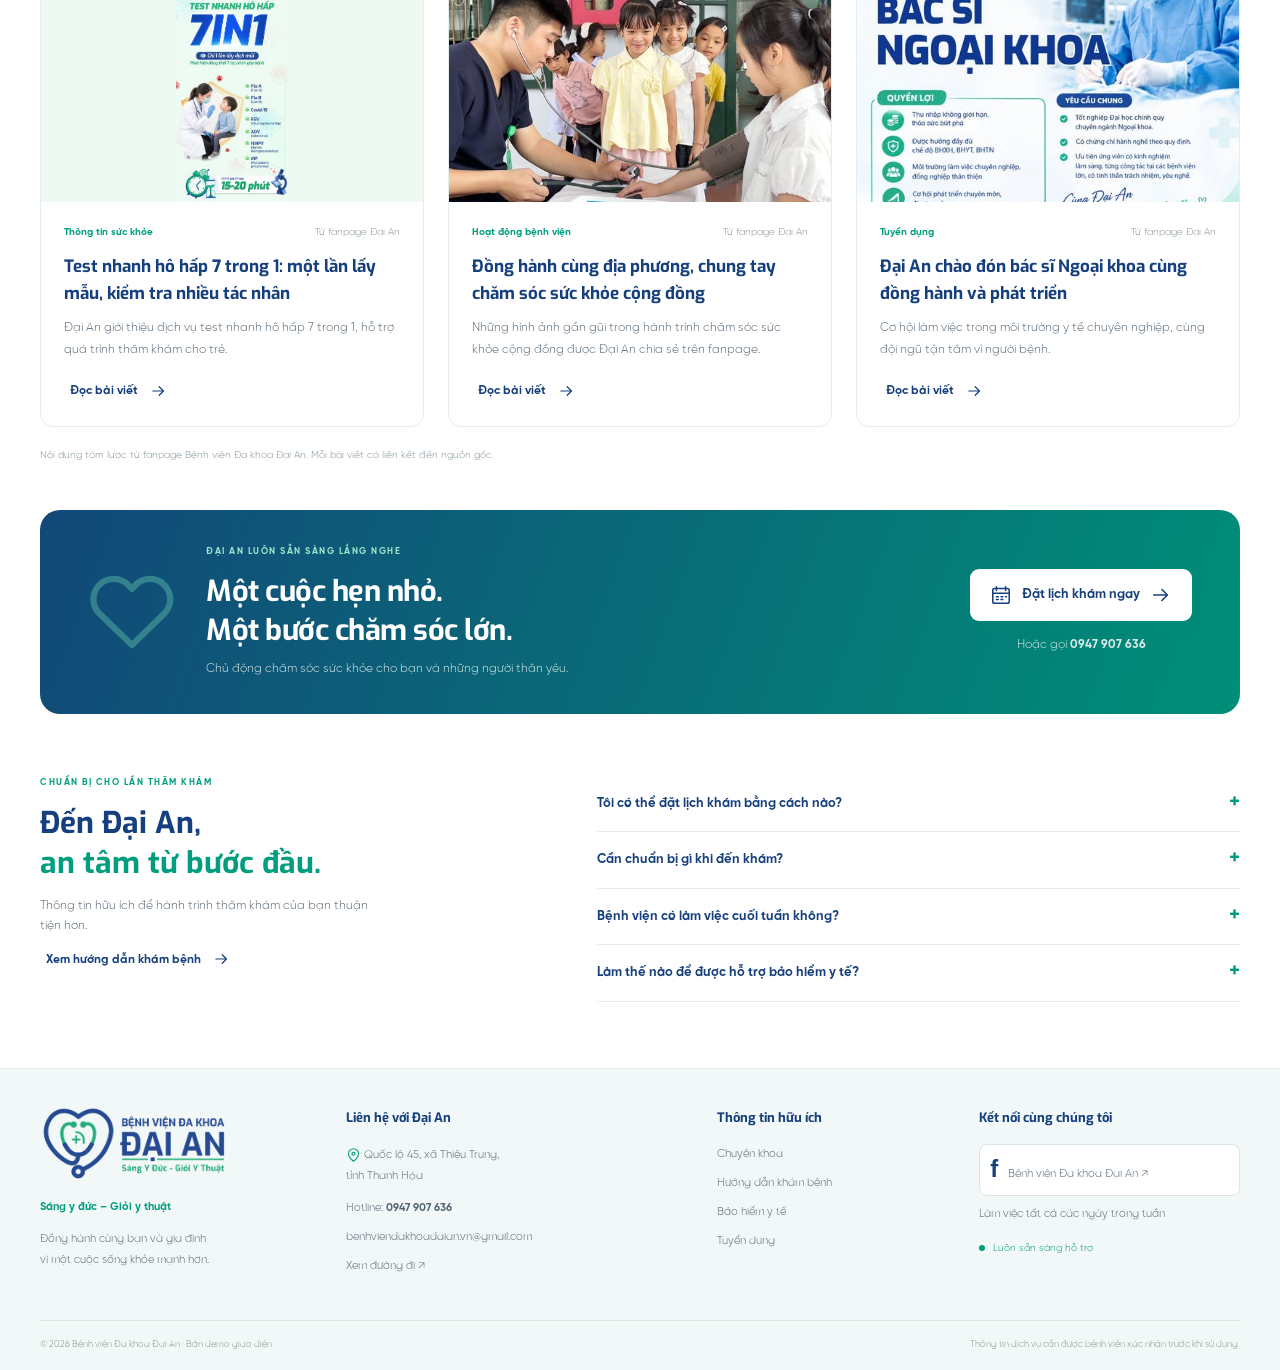
==== commit b2df587d: "Apply self-hosted Exo and SVN-Gilroy brand typography" ====
--- a/index.html
+++ b/index.html
@@ -5,7 +5,7 @@
   <meta name="theme-color" content="#009d7d"><meta name="description" content="Bệnh viện Đa khoa Đại An — Sáng y đức, giỏi y thuật. Khám phá chuyên khoa, dịch vụ và thông tin từ bệnh viện.">
   <title>Bệnh viện Đa khoa Đại An | Sáng y đức – Giỏi y thuật</title>
   <link rel="icon" href="assets/Dai_An-01.png"><link rel="stylesheet" href="styles.css"><script src="app.js" defer></script>
-</head>
+<link rel="stylesheet" href="brand-fonts.css"></head>
 <body>
 <a class="skip" href="#main">Đến nội dung chính</a>
 <div class="topbar"><div class="container top-inner"><a href="tel:0947907636"><span data-icon="phone"></span> Hotline: <strong>0947 907 636</strong></a><span class="top-address"><span data-icon="pin"></span> Quốc lộ 45 · Thiệu Trung · Thanh Hóa</span><span class="hours"><span data-icon="clock"></span> Làm việc tất cả các ngày trong tuần</span><a class="social" href="https://www.facebook.com/bvdkdaian/" target="_blank" rel="noopener" aria-label="Fanpage Facebook">f</a><span class="demo-tag">BẢN DEMO</span></div></div>
--- a/styles.css
+++ b/styles.css
@@ -1,5 +1,4 @@
-@import url('https://fonts.googleapis.com/css2?family=Be+Vietnam+Pro:wght@400;450;500;550;600;650;700;750;800&display=swap');
-:root{--blue:#163f7d;--green:#009e7e;--mint:#eaf8f3;--text:#546675;--line:#e4eeed;--shadow:0 8px 30px #173f7010}*{box-sizing:border-box}html{scroll-behavior:smooth;scroll-padding-top:105px}body{margin:0;background:#fff;color:var(--text);font:14px/1.65 'Be Vietnam Pro',Arial,sans-serif}button,input,select,textarea{font:inherit}button,a{-webkit-tap-highlight-color:transparent}button{cursor:pointer}a{color:inherit;text-decoration:none}button{color:inherit}img{max-width:100%;height:auto;display:block}h1,h2,h3,p{margin-top:0}h1,h2,h3{color:var(--blue);line-height:1.35}h2{font-size:30px;font-weight:750;letter-spacing:-.8px;margin-bottom:12px}h2 span{color:var(--green)}h3{font-size:15px}svg{width:22px;height:22px;flex-shrink:0;vertical-align:middle}button{border:0;background:none}a,button,input,select,textarea{outline-offset:5px}a:focus-visible,button:focus-visible,input:focus-visible,select:focus-visible,textarea:focus-visible{outline:3px solid #29b694}.container{max-width:1320px;width:calc(100% - 80px);margin:auto}.topbar{background:#eaf8f5;font-size:11px;color:#536e79}.top-inner{display:flex;align-items:center;gap:28px;height:37px}.top-inner>a,.top-address,.hours{display:flex;align-items:center;gap:7px}.topbar svg{width:14px;height:14px;color:var(--green)}.topbar strong{font-weight:600;color:#325966}.hours{margin-right:auto}.social{background:#2160aa;border-radius:50%;color:#fff!important;width:18px;height:18px;justify-content:center;font:bold 18px Arial}.demo-tag{font-size:9px;letter-spacing:1px;color:#618578}header{background:#fff;position:sticky;top:0;z-index:20;box-shadow:0 2px 10px #1b507209}.nav-wrap{height:88px;display:flex;align-items:center;gap:20px}.brand{width:220px;flex-shrink:0;overflow:hidden;height:74px;display:flex;align-items:center}.brand img{width:230px;max-width:none;height:auto}nav{display:flex;align-items:center;gap:24px;margin-left:auto}nav a,.nav-link{font-size:12px;color:#2e485d;white-space:nowrap;font-weight:550;padding:10px 0}nav a:hover,.nav-link:hover{color:var(--green)}.button{display:inline-flex;justify-content:center;align-items:center;gap:10px;background:var(--green);color:#fff;border-radius:9px;padding:15px 20px;font-size:13px;font-weight:600;line-height:1.5;box-shadow:0 5px 14px #009e7e20;transition:transform .2s,background .2s}.button:hover{background:#00866b;transform:translateY(-2px)}.button.small{font-size:12px;padding:12px 16px;white-space:nowrap;border-radius:30px}.button.small svg{width:18px}.outline{border:1px solid #9baec3;background:#ffffffc9;color:var(--blue);box-shadow:none}.outline:hover{background:#f0faf6}.icon-button{display:grid;place-items:center;width:36px;height:36px;border-radius:50%;color:var(--blue)}.icon-button:hover{background:var(--mint)}#menu-toggle{display:none}.hero{position:relative;min-height:530px;background:#d6f4e9;overflow:hidden}.hero-art{position:absolute;right:0;top:0;width:65%;height:100%;background-image:url('assets/design-reference.png');background-size:173% auto;background-position:right 15%;background-repeat:no-repeat}.hero:after{content:'';position:absolute;inset:0;background:linear-gradient(90deg,#dff8f2 0%,#dff8f270 31%,transparent 56%),linear-gradient(0deg,#28b8a13a,transparent 30%);pointer-events:none}.hero-inner{position:relative;z-index:1;padding:36px 0 62px;display:flex;align-items:end;justify-content:space-between}.hero-panel{width:570px;padding:29px 34px 25px;background:#ffffffef;border:1px solid #fff;border-radius:22px;box-shadow:0 10px 35px #16794c09;backdrop-filter:blur(8px)}.eyebrow{font-size:10px;letter-spacing:1.5px;font-weight:650;color:var(--green);margin-bottom:12px}.hero .eyebrow{font-size:11px;letter-spacing:1px;display:flex;align-items:center;gap:8px}.dot{width:7px;height:7px;background:var(--green);border-radius:50%;box-shadow:0 0 0 4px #dcf4eb}h1{font-size:42px;font-weight:800;letter-spacing:-1.8px;line-height:1.22;margin:16px 0 10px}h1 span{color:var(--green)}.hero h2{font-size:21px;letter-spacing:-.5px;color:#166659;margin:0}.accent-line{width:45px;height:3px;background:var(--green);margin:19px 0}.hero-description{font-size:13px;line-height:1.9;max-width:460px;margin-bottom:23px}.hero-actions{display:flex;gap:12px}.hero-actions .button{font-size:12px;padding:13px 15px}.hero-actions svg{width:18px}.hero-values{display:flex;justify-content:space-between;border-top:1px solid #dce9e5;margin-top:24px;padding-top:18px;gap:10px;font-size:10px}.hero-values span{display:flex;align-items:center;gap:5px}.hero-values svg{color:var(--green);width:15px}.hero-caption{text-align:right;color:white;font:italic 28px/1.5 Georgia,serif;text-shadow:0 2px 12px #086b54;transform:rotate(-7deg);margin:0 20px 25px}.hero-caption span{font-size:25px}.quick-services{position:relative;z-index:3;margin-top:-33px;padding:12px;display:grid;grid-template-columns:repeat(6,1fr);background:white;border:1px solid #ecf4f2;border-radius:15px;box-shadow:0 8px 25px #1343710c}.quick-item{display:flex;align-items:center;text-align:left;gap:10px;padding:13px 12px;border-right:1px solid var(--line);transition:background .2s;border-radius:6px}.quick-item:last-child{border:0}.quick-item:hover{background:var(--mint)}.quick-icon{display:grid;place-items:center;width:40px;height:44px;border-radius:12px;color:var(--green);background:#e7f7f0;flex-shrink:0}.quick-item:nth-child(even) .quick-icon{background:#e9f0fa;color:var(--blue)}.quick-icon svg{width:25px;height:25px}.quick-item strong{display:block;color:var(--blue);font-size:11px;font-weight:650}.quick-item small{font-size:9px;color:#7e8b96}.quick-item>.arrow{margin-left:auto;color:var(--green)}.quick-item>.arrow svg{width:13px}.section{padding-top:51px;padding-bottom:46px}.section-heading{display:flex;align-items:end;justify-content:space-between;margin-bottom:24px;gap:15px}.section-heading .eyebrow{margin-bottom:5px;font-size:9px}.section-heading h2{margin:0}.text-link{display:inline-flex;align-items:center;gap:12px;font-size:12px;color:var(--blue);font-weight:550}.text-link:hover{color:var(--green)}.text-link svg{width:17px}.specialty-grid{display:grid;grid-template-columns:repeat(6,1fr);gap:16px}.specialty-card{border:1px solid #e6efee;border-radius:12px;overflow:hidden;background:white;box-shadow:0 5px 20px #153d6806;transition:transform .2s,box-shadow .2s;position:relative;text-align:left;padding:0}.specialty-card:hover{transform:translateY(-5px);box-shadow:var(--shadow)}.specialty-photo{width:100%;height:137px;object-fit:cover}.reference-photo{background-image:url('assets/design-reference.png');background-size:675% auto;background-position:22% 82.2%;height:137px}.reference-photo.ent{background-position:59% 82.2%}.specialty-body{padding:15px 13px 16px;min-height:98px}.specialty-card h3{font-size:12px;margin:0 12px 6px 0;font-weight:700}.specialty-card p{font-size:10px;line-height:1.6;margin:0;max-width:140px}.card-arrow{position:absolute;right:11px;bottom:51px;border-radius:50%;background:#e1f6ec;width:21px;height:21px;color:var(--green);display:grid;place-items:center}.card-arrow svg{width:13px}.why-section{background:linear-gradient(100deg,#f3faf8,#f5f9fd);padding:33px 0 37px;border-top:1px solid #eff6f2;border-bottom:1px solid #eff6f2}.section-note{font-size:12px;color:#788f96}.benefits{display:grid;grid-template-columns:repeat(4,1fr);gap:26px}.benefits article{display:flex;gap:14px;align-items:center;border-right:1px solid #dce8e7;padding-right:18px}.benefits article:last-child{border:0}.benefit-icon{width:58px;height:58px;background:#e0f4ed;color:var(--green);flex-shrink:0;border-radius:50%;display:grid;place-items:center}.benefit-icon svg{width:29px;height:29px}.benefit-icon.blue{color:var(--blue);background:#e7effa}.benefits h3{font-size:12px;margin:0 0 6px}.benefits p{font-size:10px;margin:0;line-height:1.8}.news-filters{display:flex;gap:8px;margin-bottom:24px;flex-wrap:wrap}.news-filters button{padding:8px 17px;border:1px solid #dfe9e9;border-radius:30px;font-size:11px;background:white}.news-filters button.active{color:white;border-color:var(--green);background:var(--green)}.news-grid{display:grid;grid-template-columns:repeat(3,1fr);gap:24px}.news-card{border:1px solid var(--line);border-radius:13px;overflow:hidden;background:#fff;transition:box-shadow .2s}.news-card:hover{box-shadow:var(--shadow)}.news-image-button{width:100%;padding:0;display:block;overflow:hidden;background:#e9f6f1}.news-image-button img{width:100%;height:225px;object-fit:cover;transition:transform .4s}.news-image-button:hover img{transform:scale(1.025)}.news-card:first-child img{object-fit:contain;background:#edf9f1}.news-card .news-body{padding:23px}.news-meta{display:flex;justify-content:space-between;gap:10px;font-size:10px;color:#8a979f;margin-bottom:11px}.news-meta b{font-weight:550;color:var(--green)}.news-card h3{font-size:17px;line-height:1.6;margin-bottom:10px}.news-title{text-align:left;padding:0;color:inherit;font:inherit}.news-card p{font-size:12px;line-height:1.85;margin-bottom:17px}.source-note{font-size:10px;color:#82949d;margin:21px 0 0}.care-banner{background:linear-gradient(110deg,#124878,#008f78);color:#d7ebe8;border-radius:20px;padding:35px 48px;display:flex;align-items:center;gap:30px;overflow:hidden;position:relative}.care-banner h2{font-size:29px;color:white;margin:0 0 9px;letter-spacing:-.5px}.care-banner .eyebrow{color:#9ee5cd;font-size:9px}.care-banner p:last-child{margin:0;font-size:12px}.care-symbol{color:#68cfb0;opacity:.4}.care-symbol svg{width:88px;height:88px}.care-action{margin-left:auto;display:flex;align-items:center;flex-direction:column;gap:14px}.white{color:var(--blue);background:white}.white:hover{background:#e2f5ee}.care-action>a{font-size:12px}.guide-section{display:grid;grid-template-columns:1fr 1.35fr;gap:80px;padding-top:62px;padding-bottom:66px}.guide-section>div>p{max-width:340px;font-size:12px}.guide-section>div>.eyebrow{font-size:9px}.faq details{border-bottom:1px solid var(--line);padding:17px 0}.faq summary{cursor:pointer;color:var(--blue);font-size:13px;font-weight:550;list-style:none;display:flex;justify-content:space-between;gap:15px}.faq summary:after{content:'+';font-size:20px;color:var(--green);line-height:1}.faq details[open] summary:after{content:'−'}.faq p{font-size:12px;line-height:1.8;margin:13px 25px 0 0}footer{background:#f2f8f7;border-top:1px solid #e3eeea}.footer-grid{display:grid;grid-template-columns:1.2fr 1.5fr 1fr 1.2fr;gap:45px;padding-top:40px;padding-bottom:35px}.footer-brand img{width:220px;mix-blend-mode:multiply;margin-left:-16px;margin-top:-15px}.footer-grid h3{font-size:13px;margin:0 0 18px}.footer-grid p,.footer-grid a,.footer-grid button{font-size:11px;line-height:1.9}.footer-grid a,.footer-grid button{display:block;margin-bottom:8px;text-align:left;padding:0;overflow-wrap:anywhere}.footer-grid a:hover,.footer-grid button:hover{color:var(--green)}.footer-grid p svg{width:15px;color:var(--green)}.footer-brand>p:first-of-type{color:var(--green);font-weight:600;margin-top:-4px}.facebook-link{border:1px solid #d7e6e3;border-radius:8px;padding:10px!important;background:#fff}.facebook-link b{font:bold 24px Arial;color:var(--blue);padding-right:7px}.open-status{font-size:10px;color:var(--green)}.open-status i{display:inline-block;width:6px;height:6px;border-radius:50%;background:var(--green);margin-right:5px}.footer-bottom{border-top:1px solid #dce8e4;padding:17px 0;display:flex;justify-content:space-between;gap:15px;font-size:9px;color:#81938e}.floating-contact{position:fixed;bottom:24px;right:15px;display:flex;flex-direction:column;gap:10px;z-index:15}.floating-contact a,.floating-contact button{width:42px;height:42px;display:grid;place-items:center;color:white;background:var(--green);border-radius:50%;box-shadow:0 3px 15px #143e7520;border:3px solid white}.floating-contact a:nth-child(2){background:var(--blue)}.floating-contact button{background:white;color:var(--blue);border:1px solid #dce8e5;height:33px;width:33px;margin:auto}dialog{border:0;border-radius:18px;max-width:660px;width:calc(100% - 32px);padding:36px;color:var(--text);box-shadow:0 20px 100px #06254840;max-height:90vh;overflow-y:auto}dialog::backdrop{background:#102c4b88;backdrop-filter:blur(4px)}body.modal-open{overflow:hidden}.modal-close{position:absolute;top:12px;right:12px;font-size:28px}.modal-eyebrow{margin-bottom:8px}.modal-content h2,#modal-title{font-size:26px;margin-right:20px}.modal-intro{font-size:13px}.form-grid{display:grid;grid-template-columns:1fr 1fr;gap:16px}.field{display:flex;flex-direction:column;gap:6px;font-size:12px;color:var(--blue);font-weight:550}.field.full{grid-column:1/-1}.field input,.field select,.field textarea,.search-input{border:1px solid #d4e2e1;padding:11px 12px;border-radius:7px;width:100%;background:#fff;color:#355164;min-height:45px}.field textarea{resize:vertical;min-height:90px}.demo-notice{background:#eff8f4;border-left:3px solid var(--green);padding:12px 15px;font-size:11px;border-radius:5px;margin:20px 0}.form-submit{width:100%;margin-top:20px}.success{text-align:center;padding:25px 0}.success-icon{width:65px;height:65px;border-radius:50%;background:var(--mint);color:var(--green);margin:0 auto 20px;display:grid;place-items:center;font-size:28px}.article-image{width:100%;max-height:350px;object-fit:contain;background:#eff8f4;border-radius:10px;margin:20px 0}.article-text{font-size:13px;line-height:1.9}.article-source{margin-top:22px}.search-results{display:flex;flex-direction:column;gap:8px;margin-top:18px}.search-result{text-align:left;border:1px solid var(--line);border-radius:8px;padding:12px 15px;color:var(--blue)}.search-result:hover{background:var(--mint)}.search-result small{display:block;color:var(--green);font-size:10px}.info-list{padding-left:21px;font-size:13px;line-height:2}.result-panel{margin-top:18px;padding:18px;background:var(--mint);border-radius:9px;font-size:12px}.skip{position:fixed;top:-100px;z-index:100;background:#fff;padding:10px}.skip:focus{top:0}[hidden]{display:none!important}
+:root{--blue:#163f7d;--green:#009e7e;--mint:#eaf8f3;--text:#546675;--line:#e4eeed;--shadow:0 8px 30px #173f7010}*{box-sizing:border-box}html{scroll-behavior:smooth;scroll-padding-top:105px}body{margin:0;background:#fff;color:var(--text);font:14px/1.65 var(--font-body)}button,input,select,textarea{font:inherit}button,a{-webkit-tap-highlight-color:transparent}button{cursor:pointer}a{color:inherit;text-decoration:none}button{color:inherit}img{max-width:100%;height:auto;display:block}h1,h2,h3,p{margin-top:0}h1,h2,h3{color:var(--blue);line-height:1.35}h2{font-size:30px;font-weight:750;letter-spacing:-.8px;margin-bottom:12px}h2 span{color:var(--green)}h3{font-size:15px}svg{width:22px;height:22px;flex-shrink:0;vertical-align:middle}button{border:0;background:none}a,button,input,select,textarea{outline-offset:5px}a:focus-visible,button:focus-visible,input:focus-visible,select:focus-visible,textarea:focus-visible{outline:3px solid #29b694}.container{max-width:1320px;width:calc(100% - 80px);margin:auto}.topbar{background:#eaf8f5;font-size:11px;color:#536e79}.top-inner{display:flex;align-items:center;gap:28px;height:37px}.top-inner>a,.top-address,.hours{display:flex;align-items:center;gap:7px}.topbar svg{width:14px;height:14px;color:var(--green)}.topbar strong{font-weight:600;color:#325966}.hours{margin-right:auto}.social{background:#2160aa;border-radius:50%;color:#fff!important;width:18px;height:18px;justify-content:center;font:bold 18px Arial}.demo-tag{font-size:9px;letter-spacing:1px;color:#618578}header{background:#fff;position:sticky;top:0;z-index:20;box-shadow:0 2px 10px #1b507209}.nav-wrap{height:88px;display:flex;align-items:center;gap:20px}.brand{width:220px;flex-shrink:0;overflow:hidden;height:74px;display:flex;align-items:center}.brand img{width:230px;max-width:none;height:auto}nav{display:flex;align-items:center;gap:24px;margin-left:auto}nav a,.nav-link{font-size:12px;color:#2e485d;white-space:nowrap;font-weight:550;padding:10px 0}nav a:hover,.nav-link:hover{color:var(--green)}.button{display:inline-flex;justify-content:center;align-items:center;gap:10px;background:var(--green);color:#fff;border-radius:9px;padding:15px 20px;font-size:13px;font-weight:600;line-height:1.5;box-shadow:0 5px 14px #009e7e20;transition:transform .2s,background .2s}.button:hover{background:#00866b;transform:translateY(-2px)}.button.small{font-size:12px;padding:12px 16px;white-space:nowrap;border-radius:30px}.button.small svg{width:18px}.outline{border:1px solid #9baec3;background:#ffffffc9;color:var(--blue);box-shadow:none}.outline:hover{background:#f0faf6}.icon-button{display:grid;place-items:center;width:36px;height:36px;border-radius:50%;color:var(--blue)}.icon-button:hover{background:var(--mint)}#menu-toggle{display:none}.hero{position:relative;min-height:530px;background:#d6f4e9;overflow:hidden}.hero-art{position:absolute;right:0;top:0;width:65%;height:100%;background-image:url('assets/design-reference.png');background-size:173% auto;background-position:right 15%;background-repeat:no-repeat}.hero:after{content:'';position:absolute;inset:0;background:linear-gradient(90deg,#dff8f2 0%,#dff8f270 31%,transparent 56%),linear-gradient(0deg,#28b8a13a,transparent 30%);pointer-events:none}.hero-inner{position:relative;z-index:1;padding:36px 0 62px;display:flex;align-items:end;justify-content:space-between}.hero-panel{width:570px;padding:29px 34px 25px;background:#ffffffef;border:1px solid #fff;border-radius:22px;box-shadow:0 10px 35px #16794c09;backdrop-filter:blur(8px)}.eyebrow{font-size:10px;letter-spacing:1.5px;font-weight:650;color:var(--green);margin-bottom:12px}.hero .eyebrow{font-size:11px;letter-spacing:1px;display:flex;align-items:center;gap:8px}.dot{width:7px;height:7px;background:var(--green);border-radius:50%;box-shadow:0 0 0 4px #dcf4eb}h1{font-size:42px;font-weight:800;letter-spacing:-1.8px;line-height:1.22;margin:16px 0 10px}h1 span{color:var(--green)}.hero h2{font-size:21px;letter-spacing:-.5px;color:#166659;margin:0}.accent-line{width:45px;height:3px;background:var(--green);margin:19px 0}.hero-description{font-size:13px;line-height:1.9;max-width:460px;margin-bottom:23px}.hero-actions{display:flex;gap:12px}.hero-actions .button{font-size:12px;padding:13px 15px}.hero-actions svg{width:18px}.hero-values{display:flex;justify-content:space-between;border-top:1px solid #dce9e5;margin-top:24px;padding-top:18px;gap:10px;font-size:10px}.hero-values span{display:flex;align-items:center;gap:5px}.hero-values svg{color:var(--green);width:15px}.hero-caption{text-align:right;color:white;font:italic 28px/1.5 Georgia,serif;text-shadow:0 2px 12px #086b54;transform:rotate(-7deg);margin:0 20px 25px}.hero-caption span{font-size:25px}.quick-services{position:relative;z-index:3;margin-top:-33px;padding:12px;display:grid;grid-template-columns:repeat(6,1fr);background:white;border:1px solid #ecf4f2;border-radius:15px;box-shadow:0 8px 25px #1343710c}.quick-item{display:flex;align-items:center;text-align:left;gap:10px;padding:13px 12px;border-right:1px solid var(--line);transition:background .2s;border-radius:6px}.quick-item:last-child{border:0}.quick-item:hover{background:var(--mint)}.quick-icon{display:grid;place-items:center;width:40px;height:44px;border-radius:12px;color:var(--green);background:#e7f7f0;flex-shrink:0}.quick-item:nth-child(even) .quick-icon{background:#e9f0fa;color:var(--blue)}.quick-icon svg{width:25px;height:25px}.quick-item strong{display:block;color:var(--blue);font-size:11px;font-weight:650}.quick-item small{font-size:9px;color:#7e8b96}.quick-item>.arrow{margin-left:auto;color:var(--green)}.quick-item>.arrow svg{width:13px}.section{padding-top:51px;padding-bottom:46px}.section-heading{display:flex;align-items:end;justify-content:space-between;margin-bottom:24px;gap:15px}.section-heading .eyebrow{margin-bottom:5px;font-size:9px}.section-heading h2{margin:0}.text-link{display:inline-flex;align-items:center;gap:12px;font-size:12px;color:var(--blue);font-weight:550}.text-link:hover{color:var(--green)}.text-link svg{width:17px}.specialty-grid{display:grid;grid-template-columns:repeat(6,1fr);gap:16px}.specialty-card{border:1px solid #e6efee;border-radius:12px;overflow:hidden;background:white;box-shadow:0 5px 20px #153d6806;transition:transform .2s,box-shadow .2s;position:relative;text-align:left;padding:0}.specialty-card:hover{transform:translateY(-5px);box-shadow:var(--shadow)}.specialty-photo{width:100%;height:137px;object-fit:cover}.reference-photo{background-image:url('assets/design-reference.png');background-size:675% auto;background-position:22% 82.2%;height:137px}.reference-photo.ent{background-position:59% 82.2%}.specialty-body{padding:15px 13px 16px;min-height:98px}.specialty-card h3{font-size:12px;margin:0 12px 6px 0;font-weight:700}.specialty-card p{font-size:10px;line-height:1.6;margin:0;max-width:140px}.card-arrow{position:absolute;right:11px;bottom:51px;border-radius:50%;background:#e1f6ec;width:21px;height:21px;color:var(--green);display:grid;place-items:center}.card-arrow svg{width:13px}.why-section{background:linear-gradient(100deg,#f3faf8,#f5f9fd);padding:33px 0 37px;border-top:1px solid #eff6f2;border-bottom:1px solid #eff6f2}.section-note{font-size:12px;color:#788f96}.benefits{display:grid;grid-template-columns:repeat(4,1fr);gap:26px}.benefits article{display:flex;gap:14px;align-items:center;border-right:1px solid #dce8e7;padding-right:18px}.benefits article:last-child{border:0}.benefit-icon{width:58px;height:58px;background:#e0f4ed;color:var(--green);flex-shrink:0;border-radius:50%;display:grid;place-items:center}.benefit-icon svg{width:29px;height:29px}.benefit-icon.blue{color:var(--blue);background:#e7effa}.benefits h3{font-size:12px;margin:0 0 6px}.benefits p{font-size:10px;margin:0;line-height:1.8}.news-filters{display:flex;gap:8px;margin-bottom:24px;flex-wrap:wrap}.news-filters button{padding:8px 17px;border:1px solid #dfe9e9;border-radius:30px;font-size:11px;background:white}.news-filters button.active{color:white;border-color:var(--green);background:var(--green)}.news-grid{display:grid;grid-template-columns:repeat(3,1fr);gap:24px}.news-card{border:1px solid var(--line);border-radius:13px;overflow:hidden;background:#fff;transition:box-shadow .2s}.news-card:hover{box-shadow:var(--shadow)}.news-image-button{width:100%;padding:0;display:block;overflow:hidden;background:#e9f6f1}.news-image-button img{width:100%;height:225px;object-fit:cover;transition:transform .4s}.news-image-button:hover img{transform:scale(1.025)}.news-card:first-child img{object-fit:contain;background:#edf9f1}.news-card .news-body{padding:23px}.news-meta{display:flex;justify-content:space-between;gap:10px;font-size:10px;color:#8a979f;margin-bottom:11px}.news-meta b{font-weight:550;color:var(--green)}.news-card h3{font-size:17px;line-height:1.6;margin-bottom:10px}.news-title{text-align:left;padding:0;color:inherit;font:inherit}.news-card p{font-size:12px;line-height:1.85;margin-bottom:17px}.source-note{font-size:10px;color:#82949d;margin:21px 0 0}.care-banner{background:linear-gradient(110deg,#124878,#008f78);color:#d7ebe8;border-radius:20px;padding:35px 48px;display:flex;align-items:center;gap:30px;overflow:hidden;position:relative}.care-banner h2{font-size:29px;color:white;margin:0 0 9px;letter-spacing:-.5px}.care-banner .eyebrow{color:#9ee5cd;font-size:9px}.care-banner p:last-child{margin:0;font-size:12px}.care-symbol{color:#68cfb0;opacity:.4}.care-symbol svg{width:88px;height:88px}.care-action{margin-left:auto;display:flex;align-items:center;flex-direction:column;gap:14px}.white{color:var(--blue);background:white}.white:hover{background:#e2f5ee}.care-action>a{font-size:12px}.guide-section{display:grid;grid-template-columns:1fr 1.35fr;gap:80px;padding-top:62px;padding-bottom:66px}.guide-section>div>p{max-width:340px;font-size:12px}.guide-section>div>.eyebrow{font-size:9px}.faq details{border-bottom:1px solid var(--line);padding:17px 0}.faq summary{cursor:pointer;color:var(--blue);font-size:13px;font-weight:550;list-style:none;display:flex;justify-content:space-between;gap:15px}.faq summary:after{content:'+';font-size:20px;color:var(--green);line-height:1}.faq details[open] summary:after{content:'−'}.faq p{font-size:12px;line-height:1.8;margin:13px 25px 0 0}footer{background:#f2f8f7;border-top:1px solid #e3eeea}.footer-grid{display:grid;grid-template-columns:1.2fr 1.5fr 1fr 1.2fr;gap:45px;padding-top:40px;padding-bottom:35px}.footer-brand img{width:220px;mix-blend-mode:multiply;margin-left:-16px;margin-top:-15px}.footer-grid h3{font-size:13px;margin:0 0 18px}.footer-grid p,.footer-grid a,.footer-grid button{font-size:11px;line-height:1.9}.footer-grid a,.footer-grid button{display:block;margin-bottom:8px;text-align:left;padding:0;overflow-wrap:anywhere}.footer-grid a:hover,.footer-grid button:hover{color:var(--green)}.footer-grid p svg{width:15px;color:var(--green)}.footer-brand>p:first-of-type{color:var(--green);font-weight:600;margin-top:-4px}.facebook-link{border:1px solid #d7e6e3;border-radius:8px;padding:10px!important;background:#fff}.facebook-link b{font:bold 24px Arial;color:var(--blue);padding-right:7px}.open-status{font-size:10px;color:var(--green)}.open-status i{display:inline-block;width:6px;height:6px;border-radius:50%;background:var(--green);margin-right:5px}.footer-bottom{border-top:1px solid #dce8e4;padding:17px 0;display:flex;justify-content:space-between;gap:15px;font-size:9px;color:#81938e}.floating-contact{position:fixed;bottom:24px;right:15px;display:flex;flex-direction:column;gap:10px;z-index:15}.floating-contact a,.floating-contact button{width:42px;height:42px;display:grid;place-items:center;color:white;background:var(--green);border-radius:50%;box-shadow:0 3px 15px #143e7520;border:3px solid white}.floating-contact a:nth-child(2){background:var(--blue)}.floating-contact button{background:white;color:var(--blue);border:1px solid #dce8e5;height:33px;width:33px;margin:auto}dialog{border:0;border-radius:18px;max-width:660px;width:calc(100% - 32px);padding:36px;color:var(--text);box-shadow:0 20px 100px #06254840;max-height:90vh;overflow-y:auto}dialog::backdrop{background:#102c4b88;backdrop-filter:blur(4px)}body.modal-open{overflow:hidden}.modal-close{position:absolute;top:12px;right:12px;font-size:28px}.modal-eyebrow{margin-bottom:8px}.modal-content h2,#modal-title{font-size:26px;margin-right:20px}.modal-intro{font-size:13px}.form-grid{display:grid;grid-template-columns:1fr 1fr;gap:16px}.field{display:flex;flex-direction:column;gap:6px;font-size:12px;color:var(--blue);font-weight:550}.field.full{grid-column:1/-1}.field input,.field select,.field textarea,.search-input{border:1px solid #d4e2e1;padding:11px 12px;border-radius:7px;width:100%;background:#fff;color:#355164;min-height:45px}.field textarea{resize:vertical;min-height:90px}.demo-notice{background:#eff8f4;border-left:3px solid var(--green);padding:12px 15px;font-size:11px;border-radius:5px;margin:20px 0}.form-submit{width:100%;margin-top:20px}.success{text-align:center;padding:25px 0}.success-icon{width:65px;height:65px;border-radius:50%;background:var(--mint);color:var(--green);margin:0 auto 20px;display:grid;place-items:center;font-size:28px}.article-image{width:100%;max-height:350px;object-fit:contain;background:#eff8f4;border-radius:10px;margin:20px 0}.article-text{font-size:13px;line-height:1.9}.article-source{margin-top:22px}.search-results{display:flex;flex-direction:column;gap:8px;margin-top:18px}.search-result{text-align:left;border:1px solid var(--line);border-radius:8px;padding:12px 15px;color:var(--blue)}.search-result:hover{background:var(--mint)}.search-result small{display:block;color:var(--green);font-size:10px}.info-list{padding-left:21px;font-size:13px;line-height:2}.result-panel{margin-top:18px;padding:18px;background:var(--mint);border-radius:9px;font-size:12px}.skip{position:fixed;top:-100px;z-index:100;background:#fff;padding:10px}.skip:focus{top:0}[hidden]{display:none!important}
 @media(min-width:1500px){.hero-art{background-position:right 15%;background-size:173% auto}.hero{max-height:580px}}@media(max-width:1250px){nav{gap:15px}.nav-wrap{gap:12px}.brand{width:190px}.brand img{width:200px}nav a,.nav-link{font-size:11px}.quick-item{padding:10px 7px;gap:7px}.quick-icon{width:33px}.quick-item small{font-size:8px}.hero-panel{width:535px}.hero-art{width:70%;background-size:173% auto}.specialty-grid{gap:12px}.specialty-photo,.reference-photo{height:119px}.benefits{gap:15px}.benefit-icon{width:47px;height:47px}.benefits article{gap:10px}.footer-grid{gap:25px}.search-toggle{display:none}}
 @media(max-width:1050px){.container{width:calc(100% - 48px)}#menu-toggle{display:grid}.nav-wrap{height:80px}.brand{margin-right:auto}nav{display:none;position:absolute;top:80px;left:0;right:0;background:white;padding:20px 24px;box-shadow:0 14px 20px #153e7512;grid-template-columns:repeat(2,1fr);gap:10px}nav.open{display:grid}nav a,.nav-link{font-size:14px;text-align:left}.search-toggle{display:grid}.top-address{margin-right:auto}.hours{display:none}.hero-art{width:80%;background-size:auto 1030px;background-position:75% 15%}.hero-panel{width:510px;padding:26px}.hero h1{font-size:39px}.hero-caption{display:none}.quick-services{grid-template-columns:repeat(3,1fr)}.quick-item:nth-child(3){border:0}.quick-item{padding:12px 15px}.quick-item small{font-size:10px}.quick-item strong{font-size:12px}.quick-icon{width:40px}.specialty-grid{grid-template-columns:repeat(3,1fr);gap:20px}.specialty-photo,.reference-photo{height:165px}.reference-photo{background-size:675% auto}.benefits{grid-template-columns:repeat(2,1fr);gap:24px}.benefits article:nth-child(2){border:0}.news-image-button img{height:180px}.news-card .news-body{padding:17px}.news-card h3{font-size:15px}.care-symbol{display:none}.guide-section{gap:40px}.footer-grid{grid-template-columns:1fr 1fr}.top-inner{gap:18px}}
 @media(max-width:640px){.container{width:calc(100% - 32px)}.topbar{font-size:10px}.top-inner{gap:12px;height:31px}.top-address,.social{display:none!important}.demo-tag{margin-left:auto}.nav-wrap{height:71px;gap:7px}.brand{width:149px;height:65px}.brand img{width:155px}.button.small{font-size:10px;padding:10px 12px}.button.small svg{display:none}.search-toggle{width:28px}#menu-toggle{width:29px}nav{top:71px}.hero{min-height:650px}.hero-art{width:100%;height:280px;top:auto;bottom:0;background-size:173% auto;background-position:right 15%}.hero:after{background:linear-gradient(180deg,#e1f8f0 0%,#e1f8f0 45%,transparent 76%)}.hero-inner{padding:22px 0 230px}.hero-panel{width:100%;padding:23px 21px;border-radius:15px}.hero .eyebrow{font-size:8px;letter-spacing:.7px}.hero h1{font-size:34px;letter-spacing:-1.2px;line-height:1.18;margin:14px 0}.hero h2{font-size:17px}.accent-line{margin:15px 0}.hero-description{font-size:12px;line-height:1.8;margin-bottom:18px}.hero-actions{gap:8px;flex-wrap:wrap}.hero-actions .button{padding:11px 12px;font-size:10px}.hero-actions .button>svg:last-child{display:none}.hero-values{font-size:8px;gap:7px;padding-top:15px;margin-top:18px}.hero-values svg{width:12px}.quick-services{margin-top:-30px;padding:7px;border-radius:12px;grid-template-columns:repeat(2,1fr)}.quick-item{padding:11px 7px;gap:8px}.quick-item:nth-child(3){border-right:1px solid var(--line)}.quick-item:nth-child(even){border:0}.quick-icon{width:33px;height:38px}.quick-icon svg{width:22px}.quick-item strong{font-size:10px}.quick-item small{font-size:8px}.quick-item>.arrow{display:none}.section{padding-top:34px;padding-bottom:32px}h2{font-size:25px}.section-heading{align-items:start;margin-bottom:20px}.section-heading .eyebrow{font-size:7px;letter-spacing:1px}.section-heading>.text-link{font-size:9px;gap:5px;max-width:90px;line-height:1.6;margin-top:17px}.section-heading>.text-link svg{width:13px}.specialty-grid{grid-template-columns:repeat(2,1fr);gap:13px}.specialty-photo,.reference-photo{height:120px}.specialty-body{padding:13px 10px;min-height:95px}.specialty-card h3{font-size:11px}.specialty-card p{font-size:9px;max-width:110px}.card-arrow{right:8px;bottom:45px;width:18px;height:18px}.section-note{display:none}.why-section{padding:28px 0}.benefits{gap:22px 15px}.benefits article{display:block;border:0;padding:0}.benefit-icon{width:45px;height:45px;margin-bottom:10px}.benefits h3{font-size:11px}.benefits p{font-size:10px}.news-grid{grid-template-columns:1fr;gap:20px}.news-image-button img{height:235px}.news-filters{gap:6px}.news-filters button{font-size:9px;padding:7px 11px}.news-card h3{font-size:16px}.news-card .news-body{padding:20px}.care-banner{padding:28px 25px;display:block;border-radius:14px}.care-banner h2{font-size:25px}.care-banner p:last-child{font-size:11px}.care-action{align-items:start;margin-top:23px}.care-action .button{font-size:12px;padding:12px 15px}.guide-section{grid-template-columns:1fr;gap:15px;padding-top:35px;padding-bottom:35px}.faq summary{font-size:12px}.footer-grid{grid-template-columns:1fr;gap:24px;padding-top:32px}.footer-brand img{width:220px}.footer-grid h3{margin-bottom:12px}.footer-bottom{flex-direction:column;font-size:8px;gap:5px}.floating-contact{right:8px;bottom:15px}.floating-contact a{width:37px;height:37px}.floating-contact svg{width:18px}dialog{padding:29px 22px;max-height:88vh}.form-grid{grid-template-columns:1fr}.field.full{grid-column:auto}#modal-title{font-size:22px}.hero-values span{gap:3px}}
--- a/brand-fonts.css
+++ b/brand-fonts.css
@@ -0,0 +1,10 @@
+/* Dai An brand typography. Self-hosted for consistent Vercel rendering. */
+@font-face{font-family:'Exo';font-style:normal;font-weight:100 900;font-display:swap;src:url('assets/Exo-Variable.ttf') format('truetype')}
+@font-face{font-family:'SVN-Gilroy';font-style:normal;font-weight:300;font-display:swap;src:url('assets/SVN-Gilroy-Light.woff') format('woff')}
+@font-face{font-family:'SVN-Gilroy';font-style:normal;font-weight:700;font-display:swap;src:url('assets/SVN-Gilroy-Bold.woff') format('woff')}
+:root{--font-body:'SVN-Gilroy',Arial,sans-serif;--font-heading:'Exo','SVN-Gilroy',Arial,sans-serif}
+body{font-family:var(--font-body);font-weight:300}
+button,input,select,textarea{font-family:var(--font-body)}
+h1,h2,h3,h4,h5,h6{font-family:var(--font-heading);font-weight:700;letter-spacing:normal}
+h1 button,h2 button,h3 button{font-family:inherit}
+strong,b,nav a,.button,.quick-item strong{font-weight:700}
